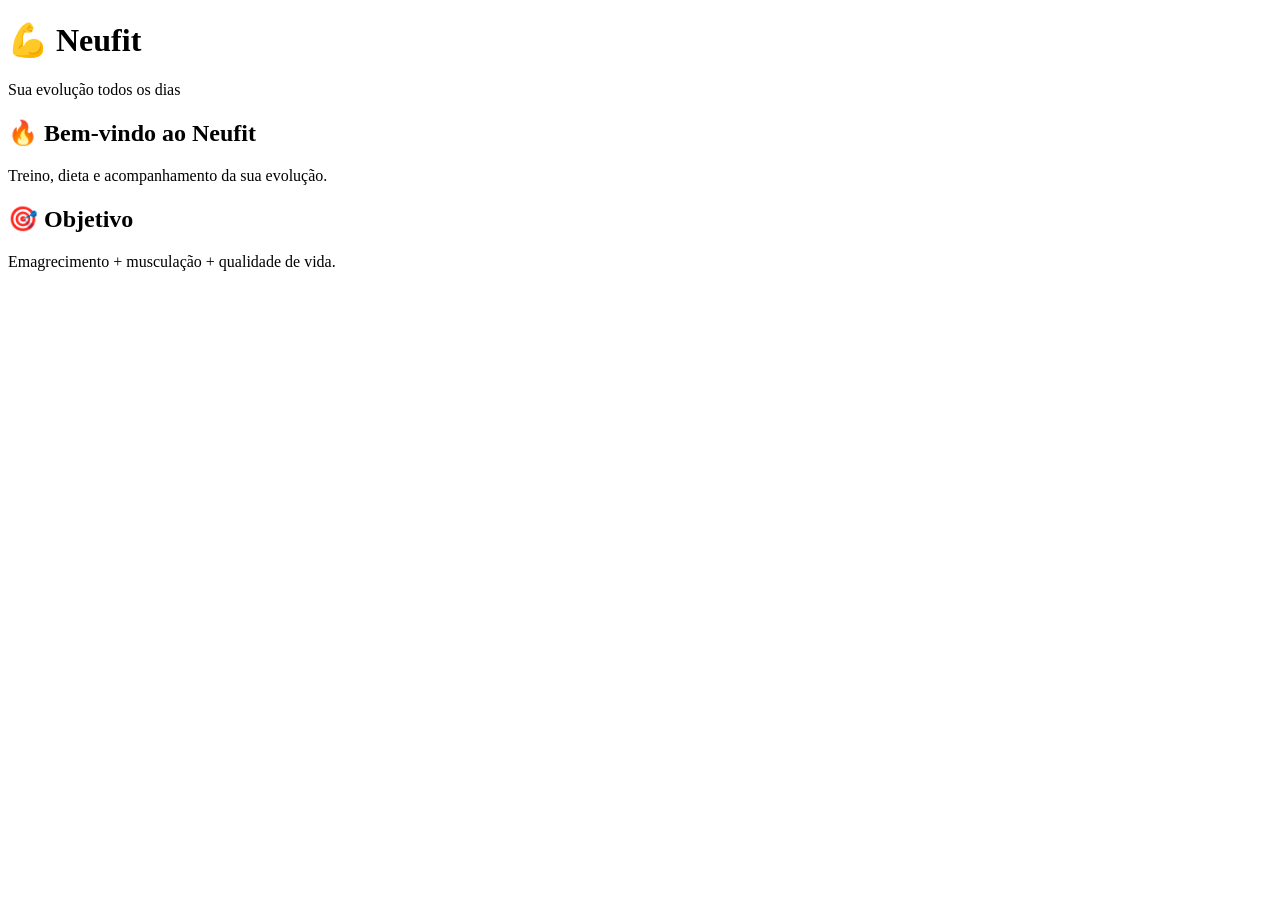
==== index.html @ fd739596 "Criar index.html" ====
<!DOCTYPE html>
<html lang="pt-BR">

<head>
<meta charset="UTF-8">
<meta name="viewport" content="width=device-width, initial-scale=1.0">

<title>Neufit</title>

<link rel="stylesheet" href="style.css">

</head>

<body>

<header>
<h1>💪 Neufit</h1>
<p>Sua evolução todos os dias</p>
</header>


<div class="card">

<h2>🔥 Bem-vindo ao Neufit</h2>

<p>
Treino, dieta e acompanhamento da sua evolução.
</p>

</div>


<div class="card">

<h2>🎯 Objetivo</h2>

<p>
Emagrecimento + musculação + qualidade de vida.
</p>

</div>


</body>

</html>
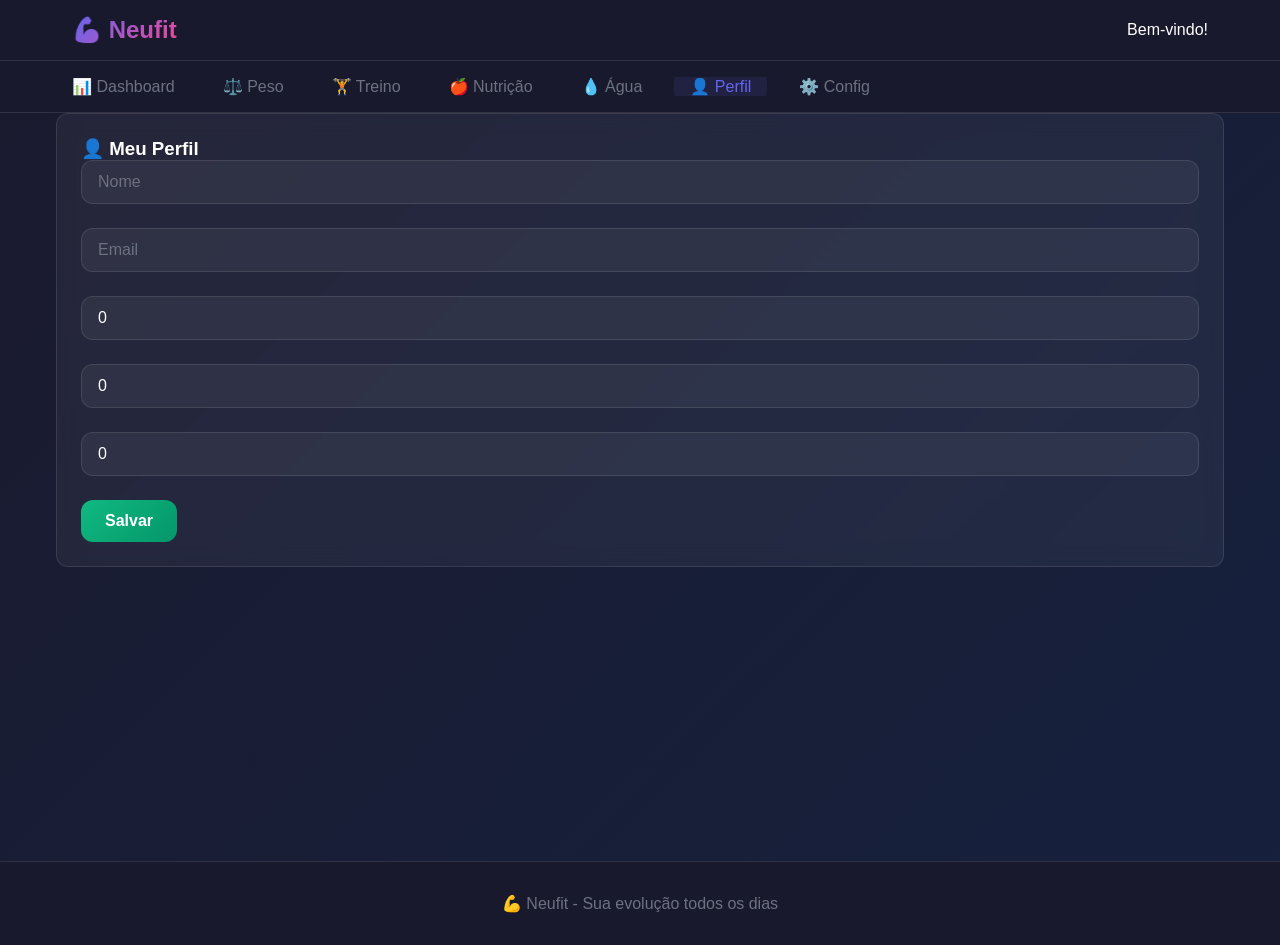
==== commit 5149a1a3: "✨ App Neufit completo e funcional com todas as features" ====
--- a/index.html
+++ b/index.html
@@ -1,46 +1,26 @@
 <!DOCTYPE html>
 <html lang="pt-BR">
-
 <head>
-<meta charset="UTF-8">
-<meta name="viewport" content="width=device-width, initial-scale=1.0">
-
-<title>Neufit</title>
-
-<link rel="stylesheet" href="style.css">
-
+    <meta charset="UTF-8">
+    <meta name="viewport" content="width=device-width, initial-scale=1.0">
+    <meta name="theme-color" content="#1a1a2e">
+    <meta name="description" content="Neufit - Sua evolução todos os dias">
+    <title>Neufit 💪</title>
+    <link rel="manifest" href="manifest.json">
+    <link rel="icon" type="image/png" href="icon-192.png">
+    <link rel="apple-touch-icon" href="icon-192.png">
+    <link rel="stylesheet" href="style.css">
 </head>
-
 <body>
-
-<header>
-<h1>💪 Neufit</h1>
-<p>Sua evolução todos os dias</p>
-</header>
-
-
-<div class="card">
-
-<h2>🔥 Bem-vindo ao Neufit</h2>
-
-<p>
-Treino, dieta e acompanhamento da sua evolução.
-</p>
-
-</div>
-
-
-<div class="card">
-
-<h2>🎯 Objetivo</h2>
-
-<p>
-Emagrecimento + musculação + qualidade de vida.
-</p>
-
-</div>
-
-
+    <div id="app"></div>
+    <script src="db.js"></script>
+    <script src="utils.js"></script>
+    <script src="app.js"></script>
+    <script src="main.js"></script>
+    <script>
+        if ('serviceWorker' in navigator) {
+            navigator.serviceWorker.register('service-worker.js');
+        }
+    </script>
 </body>
-
 </html>
--- a/style.css
+++ b/style.css
@@ -0,0 +1,577 @@
+* {
+    margin: 0;
+    padding: 0;
+    box-sizing: border-box;
+}
+
+:root {
+    --primary: #6366f1;
+    --primary-dark: #4f46e5;
+    --primary-light: #818cf8;
+    --secondary: #ec4899;
+    --success: #10b981;
+    --warning: #f59e0b;
+    --danger: #ef4444;
+    --dark: #1a1a2e;
+    --darker: #16213e;
+    --light: #f8f9fa;
+    --gray: #6b7280;
+    --gray-light: #e5e7eb;
+    --border-radius: 12px;
+    --transition: 0.3s ease-in-out;
+}
+
+html {
+    scroll-behavior: smooth;
+    font-size: 16px;
+}
+
+body {
+    font-family: -apple-system, BlinkMacSystemFont, 'Segoe UI', Roboto, Oxygen, Ubuntu, Cantarell, sans-serif;
+    background: linear-gradient(135deg, var(--dark) 0%, var(--darker) 100%);
+    color: #fff;
+    overflow-x: hidden;
+    min-height: 100vh;
+}
+
+/* Loading Spinner */
+.loading {
+    display: flex;
+    flex-direction: column;
+    justify-content: center;
+    align-items: center;
+    height: 100vh;
+    gap: 2rem;
+}
+
+.spinner {
+    width: 50px;
+    height: 50px;
+    border: 4px solid rgba(255, 255, 255, 0.1);
+    border-top: 4px solid var(--primary);
+    border-radius: 50%;
+    animation: spin 1s linear infinite;
+}
+
+@keyframes spin {
+    to { transform: rotate(360deg); }
+}
+
+/* Containers */
+.container {
+    max-width: 1200px;
+    margin: 0 auto;
+    padding: 0 1rem;
+}
+
+/* Header */
+header {
+    background: rgba(26, 26, 46, 0.95);
+    backdrop-filter: blur(10px);
+    padding: 1rem 0;
+    position: sticky;
+    top: 0;
+    z-index: 100;
+    border-bottom: 1px solid rgba(255, 255, 255, 0.1);
+}
+
+.header-content {
+    display: flex;
+    justify-content: space-between;
+    align-items: center;
+    padding: 0 1rem;
+}
+
+.logo {
+    font-size: 1.5rem;
+    font-weight: 700;
+    background: linear-gradient(135deg, var(--primary) 0%, var(--secondary) 100%);
+    -webkit-background-clip: text;
+    -webkit-text-fill-color: transparent;
+    background-clip: text;
+}
+
+.header-actions {
+    display: flex;
+    gap: 1rem;
+    align-items: center;
+}
+
+/* Navigation */
+nav {
+    background: rgba(26, 26, 46, 0.95);
+    backdrop-filter: blur(10px);
+    padding: 1rem 0;
+    border-bottom: 1px solid rgba(255, 255, 255, 0.1);
+    position: sticky;
+    top: 60px;
+    z-index: 99;
+}
+
+nav ul {
+    list-style: none;
+    display: flex;
+    gap: 1rem;
+    overflow-x: auto;
+    padding: 0 1rem;
+    scrollbar-width: none;
+}
+
+nav ul::-webkit-scrollbar {
+    display: none;
+}
+
+nav a {
+    color: var(--gray);
+    text-decoration: none;
+    padding: 0.5rem 1rem;
+    border-radius: var(--border-radius);
+    transition: all var(--transition);
+    white-space: nowrap;
+    font-weight: 500;
+}
+
+nav a:hover,
+nav a.active {
+    color: var(--primary);
+    background: rgba(99, 102, 241, 0.1);
+}
+
+/* Main Content */
+main {
+    padding: 2rem 1rem;
+    min-height: calc(100vh - 200px);
+}
+
+/* Cards */
+.card {
+    background: rgba(255, 255, 255, 0.05);
+    backdrop-filter: blur(10px);
+    border: 1px solid rgba(255, 255, 255, 0.1);
+    border-radius: var(--border-radius);
+    padding: 1.5rem;
+    transition: all var(--transition);
+    margin-bottom: 1.5rem;
+}
+
+.card:hover {
+    background: rgba(255, 255, 255, 0.08);
+    border-color: rgba(99, 102, 241, 0.3);
+    transform: translateY(-2px);
+}
+
+.card-header {
+    display: flex;
+    justify-content: space-between;
+    align-items: center;
+    margin-bottom: 1rem;
+    gap: 1rem;
+}
+
+.card-title {
+    font-size: 1.25rem;
+    font-weight: 600;
+}
+
+.card-subtitle {
+    color: var(--gray);
+    font-size: 0.875rem;
+}
+
+/* Grid Layout */
+.grid {
+    display: grid;
+    grid-template-columns: repeat(auto-fit, minmax(280px, 1fr));
+    gap: 1.5rem;
+    margin-bottom: 2rem;
+}
+
+/* Buttons */
+.btn {
+    display: inline-flex;
+    align-items: center;
+    justify-content: center;
+    gap: 0.5rem;
+    padding: 0.75rem 1.5rem;
+    border: none;
+    border-radius: var(--border-radius);
+    font-size: 1rem;
+    font-weight: 600;
+    cursor: pointer;
+    transition: all var(--transition);
+    text-decoration: none;
+    white-space: nowrap;
+}
+
+.btn-primary {
+    background: linear-gradient(135deg, var(--primary) 0%, var(--primary-dark) 100%);
+    color: #fff;
+}
+
+.btn-primary:hover {
+    transform: translateY(-2px);
+    box-shadow: 0 10px 20px rgba(99, 102, 241, 0.3);
+}
+
+.btn-secondary {
+    background: rgba(99, 102, 241, 0.1);
+    color: var(--primary);
+    border: 2px solid var(--primary);
+}
+
+.btn-secondary:hover {
+    background: rgba(99, 102, 241, 0.2);
+}
+
+.btn-success {
+    background: linear-gradient(135deg, var(--success) 0%, #059669 100%);
+    color: #fff;
+}
+
+.btn-danger {
+    background: linear-gradient(135deg, var(--danger) 0%, #dc2626 100%);
+    color: #fff;
+}
+
+.btn-small {
+    padding: 0.5rem 1rem;
+    font-size: 0.875rem;
+}
+
+.btn-block {
+    width: 100%;
+}
+
+.btn:disabled {
+    opacity: 0.5;
+    cursor: not-allowed;
+}
+
+/* Inputs */
+.form-group {
+    margin-bottom: 1.5rem;
+}
+
+label {
+    display: block;
+    margin-bottom: 0.5rem;
+    font-weight: 500;
+    color: #fff;
+}
+
+input, select, textarea {
+    width: 100%;
+    padding: 0.75rem 1rem;
+    background: rgba(255, 255, 255, 0.05);
+    border: 1px solid rgba(255, 255, 255, 0.1);
+    border-radius: var(--border-radius);
+    color: #fff;
+    font-size: 1rem;
+    font-family: inherit;
+    transition: all var(--transition);
+}
+
+input:focus, select:focus, textarea:focus {
+    outline: none;
+    background: rgba(255, 255, 255, 0.08);
+    border-color: var(--primary);
+    box-shadow: 0 0 0 3px rgba(99, 102, 241, 0.1);
+}
+
+input::placeholder {
+    color: var(--gray);
+}
+
+/* Stats Section */
+.stats-grid {
+    display: grid;
+    grid-template-columns: repeat(auto-fit, minmax(200px, 1fr));
+    gap: 1.5rem;
+    margin-bottom: 2rem;
+}
+
+.stat-card {
+    background: rgba(255, 255, 255, 0.05);
+    backdrop-filter: blur(10px);
+    border: 1px solid rgba(255, 255, 255, 0.1);
+    border-radius: var(--border-radius);
+    padding: 1.5rem;
+    text-align: center;
+    transition: all var(--transition);
+}
+
+.stat-card:hover {
+    transform: translateY(-4px);
+    border-color: var(--primary);
+}
+
+.stat-value {
+    font-size: 2rem;
+    font-weight: 700;
+    color: var(--primary);
+    margin-bottom: 0.5rem;
+}
+
+.stat-label {
+    color: var(--gray);
+    font-size: 0.875rem;
+}
+
+/* Progress Bar */
+.progress {
+    width: 100%;
+    height: 8px;
+    background: rgba(255, 255, 255, 0.1);
+    border-radius: 10px;
+    overflow: hidden;
+    margin: 0.5rem 0;
+}
+
+.progress-bar {
+    height: 100%;
+    background: linear-gradient(90deg, var(--primary) 0%, var(--primary-light) 100%);
+    transition: width var(--transition);
+}
+
+/* Badges */
+.badge {
+    display: inline-block;
+    padding: 0.25rem 0.75rem;
+    background: rgba(99, 102, 241, 0.1);
+    color: var(--primary);
+    border-radius: 20px;
+    font-size: 0.75rem;
+    font-weight: 600;
+    text-transform: uppercase;
+}
+
+.badge-success {
+    background: rgba(16, 185, 129, 0.1);
+    color: var(--success);
+}
+
+.badge-warning {
+    background: rgba(245, 158, 11, 0.1);
+    color: var(--warning);
+}
+
+.badge-danger {
+    background: rgba(239, 68, 68, 0.1);
+    color: var(--danger);
+}
+
+/* Alerts */
+.alert {
+    padding: 1rem 1.5rem;
+    border-radius: var(--border-radius);
+    margin-bottom: 1rem;
+    display: flex;
+    align-items: center;
+    gap: 1rem;
+    animation: slideIn 0.3s ease-in-out;
+}
+
+@keyframes slideIn {
+    from {
+        opacity: 0;
+        transform: translateY(-10px);
+    }
+    to {
+        opacity: 1;
+        transform: translateY(0);
+    }
+}
+
+.alert-success {
+    background: rgba(16, 185, 129, 0.1);
+    border: 1px solid rgba(16, 185, 129, 0.3);
+    color: var(--success);
+}
+
+.alert-warning {
+    background: rgba(245, 158, 11, 0.1);
+    border: 1px solid rgba(245, 158, 11, 0.3);
+    color: var(--warning);
+}
+
+.alert-danger {
+    background: rgba(239, 68, 68, 0.1);
+    border: 1px solid rgba(239, 68, 68, 0.3);
+    color: var(--danger);
+}
+
+.alert-info {
+    background: rgba(99, 102, 241, 0.1);
+    border: 1px solid rgba(99, 102, 241, 0.3);
+    color: var(--primary);
+}
+
+/* Modal */
+.modal {
+    display: none;
+    position: fixed;
+    top: 0;
+    left: 0;
+    width: 100%;
+    height: 100%;
+    background: rgba(0, 0, 0, 0.5);
+    z-index: 1000;
+    justify-content: center;
+    align-items: center;
+    animation: fadeIn 0.3s ease-in-out;
+}
+
+.modal.active {
+    display: flex;
+}
+
+@keyframes fadeIn {
+    from { opacity: 0; }
+    to { opacity: 1; }
+}
+
+.modal-content {
+    background: var(--dark);
+    border-radius: var(--border-radius);
+    padding: 2rem;
+    max-width: 500px;
+    width: 90%;
+    box-shadow: 0 20px 60px rgba(0, 0, 0, 0.3);
+    animation: slideUp 0.3s ease-in-out;
+}
+
+@keyframes slideUp {
+    from {
+        opacity: 0;
+        transform: translateY(20px);
+    }
+    to {
+        opacity: 1;
+        transform: translateY(0);
+    }
+}
+
+.modal-header {
+    font-size: 1.5rem;
+    font-weight: 700;
+    margin-bottom: 1rem;
+}
+
+.modal-close {
+    position: absolute;
+    top: 1rem;
+    right: 1rem;
+    width: 32px;
+    height: 32px;
+    background: rgba(255, 255, 255, 0.1);
+    border: none;
+    border-radius: 50%;
+    color: #fff;
+    cursor: pointer;
+    font-size: 1.5rem;
+    display: flex;
+    align-items: center;
+    justify-content: center;
+}
+
+/* Footer */
+footer {
+    background: rgba(26, 26, 46, 0.95);
+    backdrop-filter: blur(10px);
+    border-top: 1px solid rgba(255, 255, 255, 0.1);
+    padding: 2rem 1rem;
+    text-align: center;
+    color: var(--gray);
+    margin-top: 3rem;
+}
+
+/* Responsive */
+@media (max-width: 768px) {
+    .header-content {
+        flex-direction: column;
+        gap: 1rem;
+    }
+
+    nav ul {
+        gap: 0.5rem;
+    }
+
+    nav a {
+        padding: 0.5rem 0.75rem;
+        font-size: 0.875rem;
+    }
+
+    .grid {
+        grid-template-columns: 1fr;
+    }
+
+    .stats-grid {
+        grid-template-columns: repeat(2, 1fr);
+    }
+
+    .card {
+        padding: 1rem;
+    }
+
+    .modal-content {
+        width: 95%;
+        padding: 1.5rem;
+    }
+}
+
+@media (max-width: 480px) {
+    html {
+        font-size: 14px;
+    }
+
+    .logo {
+        font-size: 1.25rem;
+    }
+
+    .stats-grid {
+        grid-template-columns: 1fr;
+    }
+
+    .stat-value {
+        font-size: 1.75rem;
+    }
+}
+
+/* Scrollbar */
+::-webkit-scrollbar {
+    width: 8px;
+    height: 8px;
+}
+
+::-webkit-scrollbar-track {
+    background: rgba(255, 255, 255, 0.05);
+}
+
+::-webkit-scrollbar-thumb {
+    background: var(--primary);
+    border-radius: 4px;
+}
+
+::-webkit-scrollbar-thumb:hover {
+    background: var(--primary-light);
+}
+
+/* Utilities */
+.mt-1 { margin-top: 0.5rem; }
+.mt-2 { margin-top: 1rem; }
+.mt-3 { margin-top: 1.5rem; }
+.mt-4 { margin-top: 2rem; }
+
+.mb-1 { margin-bottom: 0.5rem; }
+.mb-2 { margin-bottom: 1rem; }
+.mb-3 { margin-bottom: 1.5rem; }
+.mb-4 { margin-bottom: 2rem; }
+
+.text-center { text-align: center; }
+.text-right { text-align: right; }
+
+.hidden { display: none !important; }
+.visible { display: block !important; }
+
+.opacity-50 { opacity: 0.5; }
+.opacity-75 { opacity: 0.75; }
